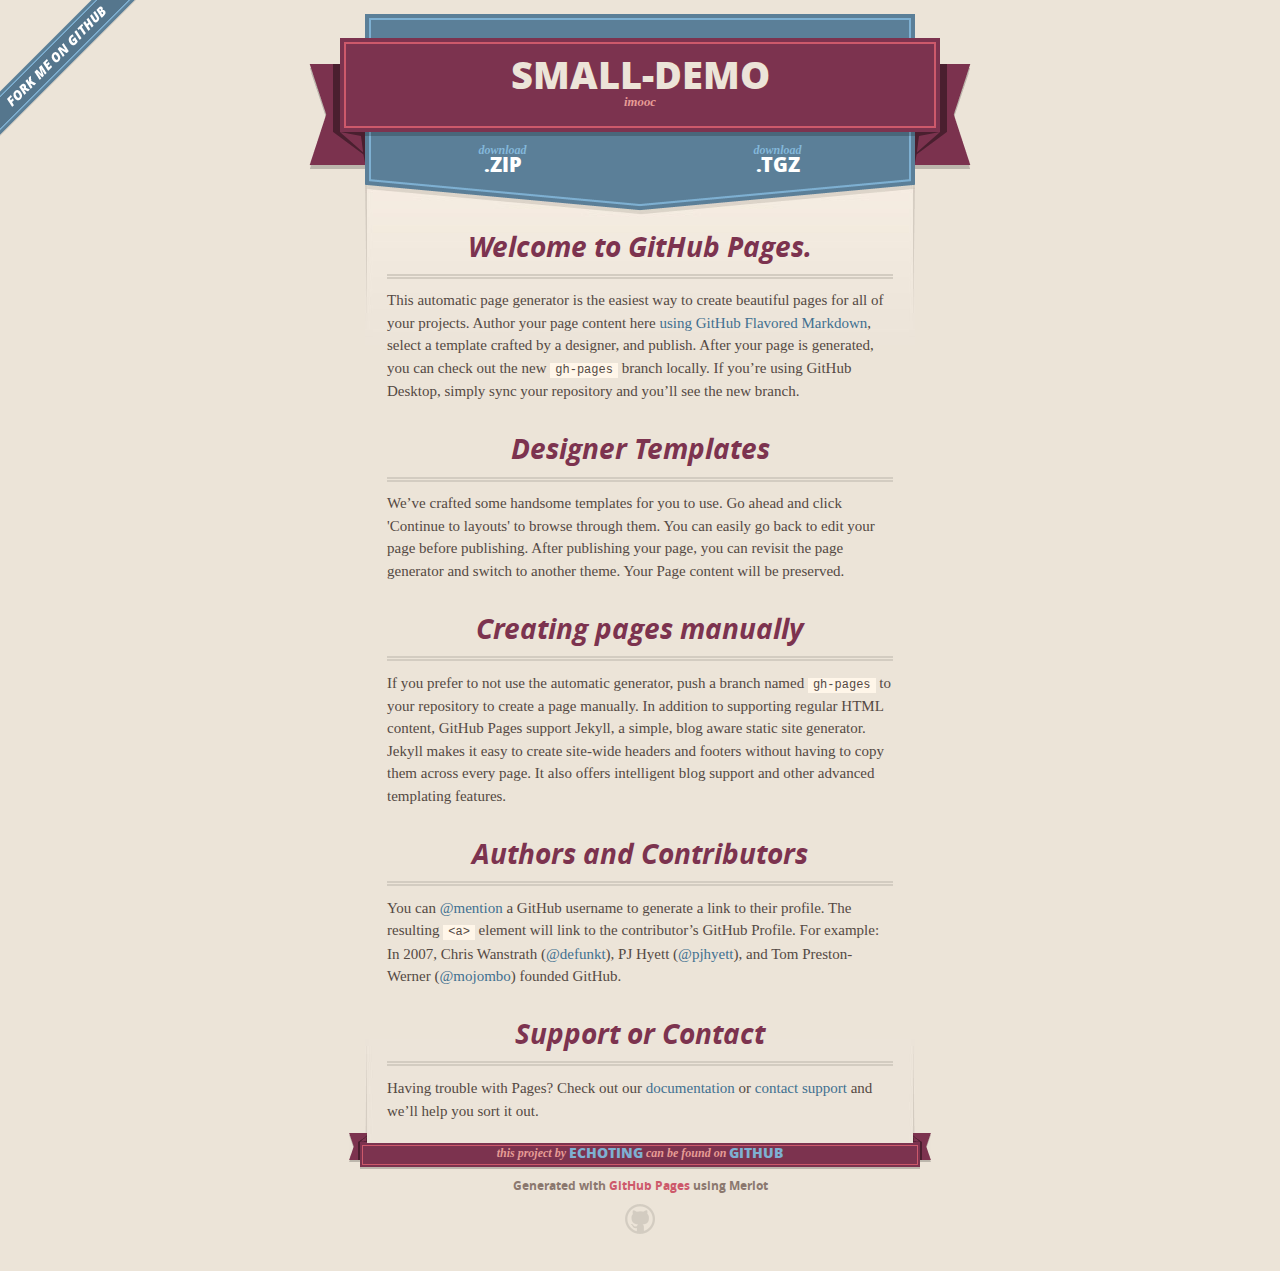
==== index.html @ fe9b9dc7 "Create gh-pages branch via GitHub" ====
<!DOCTYPE html>
<html>
  <head>
    <meta charset='utf-8'>
    <meta http-equiv="X-UA-Compatible" content="chrome=1">
    <meta name="viewport" content="width=640">

    <link rel="stylesheet" href="stylesheets/core.css" media="screen">
    <link rel="stylesheet" href="stylesheets/mobile.css" media="handheld, only screen and (max-device-width:640px)">
    <link rel="stylesheet" href="stylesheets/github-light.css">

    <script type="text/javascript" src="javascripts/modernizr.js"></script>
    <script type="text/javascript" src="https://ajax.googleapis.com/ajax/libs/jquery/1.7.1/jquery.min.js"></script>
    <script type="text/javascript" src="javascripts/headsmart.min.js"></script>
    <script type="text/javascript">
      $(document).ready(function () {
        $('#main_content').headsmart()
      })
    </script>
    <title>Small-demo by Echoting</title>
  </head>

  <body>
    <a id="forkme_banner" href="https://github.com/Echoting/small-demo">View on GitHub</a>
    <div class="shell">

      <header>
        <span class="ribbon-outer">
          <span class="ribbon-inner">
            <h1>Small-demo</h1>
            <h2>imooc</h2>
          </span>
          <span class="left-tail"></span>
          <span class="right-tail"></span>
        </span>
      </header>

      <section id="downloads">
        <span class="inner">
          <a href="https://github.com/Echoting/small-demo/zipball/master" class="zip"><em>download</em> .ZIP</a><a href="https://github.com/Echoting/small-demo/tarball/master" class="tgz"><em>download</em> .TGZ</a>
        </span>
      </section>


      <span class="banner-fix"></span>


      <section id="main_content">
        <h3>
<a id="welcome-to-github-pages" class="anchor" href="#welcome-to-github-pages" aria-hidden="true"><span aria-hidden="true" class="octicon octicon-link"></span></a>Welcome to GitHub Pages.</h3>

<p>This automatic page generator is the easiest way to create beautiful pages for all of your projects. Author your page content here <a href="https://guides.github.com/features/mastering-markdown/">using GitHub Flavored Markdown</a>, select a template crafted by a designer, and publish. After your page is generated, you can check out the new <code>gh-pages</code> branch locally. If you’re using GitHub Desktop, simply sync your repository and you’ll see the new branch.</p>

<h3>
<a id="designer-templates" class="anchor" href="#designer-templates" aria-hidden="true"><span aria-hidden="true" class="octicon octicon-link"></span></a>Designer Templates</h3>

<p>We’ve crafted some handsome templates for you to use. Go ahead and click 'Continue to layouts' to browse through them. You can easily go back to edit your page before publishing. After publishing your page, you can revisit the page generator and switch to another theme. Your Page content will be preserved.</p>

<h3>
<a id="creating-pages-manually" class="anchor" href="#creating-pages-manually" aria-hidden="true"><span aria-hidden="true" class="octicon octicon-link"></span></a>Creating pages manually</h3>

<p>If you prefer to not use the automatic generator, push a branch named <code>gh-pages</code> to your repository to create a page manually. In addition to supporting regular HTML content, GitHub Pages support Jekyll, a simple, blog aware static site generator. Jekyll makes it easy to create site-wide headers and footers without having to copy them across every page. It also offers intelligent blog support and other advanced templating features.</p>

<h3>
<a id="authors-and-contributors" class="anchor" href="#authors-and-contributors" aria-hidden="true"><span aria-hidden="true" class="octicon octicon-link"></span></a>Authors and Contributors</h3>

<p>You can <a href="https://help.github.com/articles/basic-writing-and-formatting-syntax/#mentioning-users-and-teams" class="user-mention">@mention</a> a GitHub username to generate a link to their profile. The resulting <code>&lt;a&gt;</code> element will link to the contributor’s GitHub Profile. For example: In 2007, Chris Wanstrath (<a href="https://github.com/defunkt" class="user-mention">@defunkt</a>), PJ Hyett (<a href="https://github.com/pjhyett" class="user-mention">@pjhyett</a>), and Tom Preston-Werner (<a href="https://github.com/mojombo" class="user-mention">@mojombo</a>) founded GitHub.</p>

<h3>
<a id="support-or-contact" class="anchor" href="#support-or-contact" aria-hidden="true"><span aria-hidden="true" class="octicon octicon-link"></span></a>Support or Contact</h3>

<p>Having trouble with Pages? Check out our <a href="https://help.github.com/pages">documentation</a> or <a href="https://github.com/contact">contact support</a> and we’ll help you sort it out.</p>
      </section>

      <footer>
        <span class="ribbon-outer">
          <span class="ribbon-inner">
            <p>this project by <a href="https://github.com/Echoting">Echoting</a> can be found on <a href="https://github.com/Echoting/small-demo">GitHub</a></p>
          </span>
          <span class="left-tail"></span>
          <span class="right-tail"></span>
        </span>
        <p>Generated with <a href="https://pages.github.com">GitHub Pages</a> using Merlot</p>
        <span class="octocat"></span>
      </footer>

    </div>

    
  </body>
</html>
---- stylesheets/core.css ----
@import url("screen.css");
@import url("non-screen.css") handheld;
@import url("non-screen.css") only screen and (max-device-width:640px);
---- stylesheets/mobile.css ----
/* Generated by Font Squirrel (http://www.fontsquirrel.com) on February 9, 2012 */


@font-face {
  font-family: 'Open Sans';
  src: url('../fonts/opensans-regular-webfont.eot');
  src: url('../fonts/opensans-regular-webfont.eot?#iefix') format('embedded-opentype'),
       url('../fonts/opensans-regular-webfont.woff') format('woff'),
       url('../fonts/opensans-regular-webfont.ttf') format('truetype'),
       url('../fonts/opensans-regular-webfont.svg#OpenSansRegular') format('svg');
  font-weight: normal;
  font-style: normal;
}

@font-face {
  font-family: 'Open Sans';
  src: url('../fonts/opensans-italic-webfont.eot');
  src: url('../fonts/opensans-italic-webfont.eot?#iefix') format('embedded-opentype'),
       url('../fonts/opensans-italic-webfont.woff') format('woff'),
       url('../fonts/opensans-italic-webfont.ttf') format('truetype'),
       url('../fonts/opensans-italic-webfont.svg#OpenSansItalic') format('svg');
  font-weight: normal;
  font-style: italic;
}

@font-face {
  font-family: 'Open Sans';
  src: url('../fonts/opensans-bold-webfont.eot');
  src: url('../fonts/opensans-bold-webfont.eot?#iefix') format('embedded-opentype'),
       url('../fonts/opensans-bold-webfont.woff') format('woff'),
       url('../fonts/opensans-bold-webfont.ttf') format('truetype'),
       url('../fonts/opensans-bold-webfont.svg#OpenSansBold') format('svg');
  font-weight: bold;
  font-style: normal;
}

@font-face {
  font-family: 'Open Sans';
  src: url('../fonts/opensans-bolditalic-webfont.eot');
  src: url('../fonts/opensans-bolditalic-webfont.eot?#iefix') format('embedded-opentype'),
       url('../fonts/opensans-bolditalic-webfont.woff') format('woff'),
       url('../fonts/opensans-bolditalic-webfont.ttf') format('truetype'),
       url('../fonts/opensans-bolditalic-webfont.svg#OpenSansBoldItalic') format('svg');
  font-weight: bold;
  font-style: italic;
}

@font-face {
  font-family: 'Open Sans';
  src: url('../fonts/opensans-extrabold-webfont.eot');
  src: url('../fonts/opensans-extrabold-webfont.eot?#iefix') format('embedded-opentype'),
       url('../fonts/opensans-extrabold-webfont.woff') format('woff'),
       url('../fonts/opensans-extrabold-webfont.ttf') format('truetype'),
       url('../fonts/opensans-extrabold-webfont.svg#OpenSansExtrabold') format('svg');
  font-weight: bolder;
  font-style: normal;
}


/* http://meyerweb.com/eric/tools/css/reset/ 
   v2.0 | 20110126
   License: none (public domain)
*/

html, body, div, span, applet, object, iframe,
h1, h2, h3, h4, h5, h6, p, blockquote, pre,
a, abbr, acronym, address, big, cite, code,
del, dfn, em, img, ins, kbd, q, s, samp,
small, strike, strong, sub, sup, tt, var,
b, u, i, center,
dl, dt, dd, ol, ul, li,
fieldset, form, label, legend,
table, caption, tbody, tfoot, thead, tr, th, td,
article, aside, canvas, details, embed, 
figure, figcaption, footer, header, hgroup, 
menu, nav, output, ruby, section, summary,
time, mark, audio, video {
  margin: 0;
  padding: 0;
  border: 0;
  font-size: 100%;
  font: inherit;
  vertical-align: baseline;
}
/* HTML5 display-role reset for older browsers */
article, aside, details, figcaption, figure, 
footer, header, hgroup, menu, nav, section {
  display: block;
}
body {
  line-height: 1;
}
ol, ul {
  list-style: none;
}
blockquote, q {
  quotes: none;
}
blockquote:before, blockquote:after,
q:before, q:after {
  content: '';
  content: none;
}
table {
  border-collapse: collapse;
  border-spacing: 0;
}

header, footer, section {
  display: block;
  position: relative;
}

/* STYLES */

div.shell {
  display: block;
  width: 640px;
  margin: 0 auto;
}

a#forkme_banner {
  display: none;
}

/* header */

header {
  position: relative;
  z-index: 2;
  margin: 0;
  max-width: 640px;
  top: 51px;
}

header span.ribbon-inner {
  position: relative;
  display: block;
  background-color: #cd596b;
  border: 8px solid #7c334f;
  padding: 6px;
  z-index: 1;
}

header span.left-tail, header span.right-tail {
  position: relative;
  display: block;
  width: 19px;
  height: 10px;
  background: transparent url(../images/ribbon-tail-sprite-2x.png) 0 0 no-repeat;
  position: absolute;
  bottom: -10px;
  z-index: 0;
}

header span.left-tail {
  background-position: 0 0;
  left: 0;
}

header span.right-tail {
  background-position: -19px 0;
  right: 0;
}

header h1 {
  background-color: #7c334f;
  font-size: 2em;
  font-weight: bolder;
  font-style: normal;
  text-transform: uppercase;
  color: #ece4d8;
  text-align: center;
  line-height:1;  
  padding: 14px 20px 0;
}

header h2 {
  background-color: #7c334f;
  font: bold italic .85em/1.5 Georgia, Times, “Times New Roman”, serif;
  color: #e69b95;
  padding-bottom: 14px;
  margin-top: -3px;
  text-align: center;
}

section#downloads {
  position: relative;
  display: block;
  height: 171px;
  width: 602px;
  padding-bottom: 150px;
  margin: 51px auto -250px;
  z-index: 1;
  background: transparent url(../images/shield.png) center 0 no-repeat;
}

section#downloads a {
  display: none;
}

span.banner-fix {
  background: transparent url(../images/shield-fallback.png) center top no-repeat;
  display: block;
  height: 31px;
  position: absolute;
  width: 640px;
  top: 20px;

}

section#main_content {
  z-index: 2;
  padding: 20px 40px 0;
  min-height:185px;
}

/* footer */

footer {
  background: none;
  padding-top: 104px;
  margin: -94px auto 40px;
  max-width:640px;
  text-align: center;
}

footer span.ribbon-outer {
  display: block;
  position: relative;
  border-bottom: 2px solid #bdb6ad;
}

footer span.ribbon-inner {
  position: relative;
  display: block;
  background-color: #cd596b;
  border: 8px solid #7c334f;
  padding: 6px;
  z-index: 1;
}

footer p {
  font-family: 'Open Sans', sans-serif;
  font-weight: bold;
  font-size: .6em;
  color: #8b786f;
}

footer a {
  color: #cd596b;
}

footer span.ribbon-inner p {
  background-color: #7c334f;
  margin: 0;
  color: #e69b95;
  font: bold italic 22px/1 Georgia, Times, “Times New Roman”, serif;
  height: auto;
  line-height: 1.1;
  padding: 20px 0px 10px;
}

footer span.ribbon-inner a {
  display: block;
  position: relative;
  bottom: 0;
  color: #7eb0d2;
  font-family: 'Open Sans', sans-serif;
  text-transform: uppercase;
  font-style: normal;
  font-weight: bolder;
  font-size: 38px;
  padding-bottom: 10px;
}

footer span.ribbon-inner a:hover {
  color: #7eb0d2;
}

footer span.left-tail, footer span.right-tail {
  position: relative;
  display: block;
  width: 23px;
  height: 126px;
  background: transparent url(../images/small-ribbon-tail-sprite-2x.png) 0 0 no-repeat;
  position: absolute;
  top: -126px;
  z-index: 0;
}

footer span.left-tail {
  background-position: 0 0;
  left: 0;
}

footer span.right-tail {
  background-position: -23px 0;
  right: 0;
}

footer span.octocat {
  background: transparent url(../images/octocat-2x.png) 0 0 no-repeat;
  display: block;
  width: 60px;
  height: 60px;
  margin: 20px auto 0;}

/* content */

body {
  background: #ece4d8;
  font: normal normal 30px/1.5 Georgia, Palatino,” Palatino Linotype”, Times, “Times New Roman”, serif;
  color: #544943;
  -webkit-font-smoothing: antialiased;
}

a, a:hover {
  color: #417090;
}

a {
  text-decoration: none;
}

a:hover {
  text-decoration: underline;
}

h1,h2,h3,h4,h5,h6 {
  font-family: 'Open Sans', sans-serif;
  font-weight: bold;
}

p {
  margin: .7em 0 0;
}

strong {
  font-weight: bold;
}

em {
  font-style: italic;
}

ol {
  margin: .7em 0;
  list-style-type: decimal;
  padding-left: 1.35em;
}

ul {
  margin: .7em 0;
  padding-left: 1.35em;
}

ul li {
  padding-left: 20px;
  background: transparent url(../images/chevron-2x.png) left 15px no-repeat;
}

blockquote {
  font-family: 'Open Sans', sans-serif;
  margin: 20px 0;
  color: #8b786f;
  padding-left: 1.35em;
  background: transparent url('../images/blockquote-gfx-2x.png') 0 8px no-repeat;
}

img {
  -webkit-box-shadow: 0px 4px 0px #bdb6ad;
  -moz-box-shadow: 0px 4px 0px #bdb6ad;
  box-shadow: 0px 4px 0px #bdb6ad;
  border: 4px solid #fff6e9;
  max-width: 556px;
}

hr {
  border: none;
  outline: none;
  height: 42px;
  background: transparent url('../images/hr-2x.jpg') center center repeat-x;
  margin: 0 0 20px;
}

code {
  background: #fff6e9;
  font: normal normal .9em/1.7 "Lucida Sans Typewriter", "Lucida Console", Monaco, "Bitstream Vera Sans Mono", monospace;
  padding: 0 5px 1px;
}

pre {
  margin: 10px 0 20px;
  padding: .7em;
  background: #fff6e9;
  border-bottom: 4px solid #bdb6ad;
  font: normal normal .9em/1.7 "Lucida Sans Typewriter", "Lucida Console", Monaco, "Bitstream Vera Sans Mono", monospace;
  overflow: auto;
}

table {
  background: #fff6e9;
  display: table;
  width: 100%;
  border-collapse: separate;
  border-bottom: 4px solid #bdb6ad;
  margin: 10px 0;
}

tr {
  display: table-row;
}

th {
  display: table-cell;
  padding: 2px 10px;
  border: solid #ece4d8;
  border-width: 0 4px 4px 0;
  color: #cd596b;
  font-family: 'Open Sans', sans-serif;
  font-weight: bold;
  font-size: .85em;
}

td {
  display: table-cell;
  padding: 0 .7em;
  border: solid #ece4d8;
  border-width: 0 4px 4px 0;
}

td:last-child, th:last-child {
  border-right: none;
}

tr:last-child td {
  border-bottom: none;
}

dl {
  margin: .7em 0 20px;
}

dt {
  font-family: 'Open Sans', sans-serif;
  font-weight: bold;
}

dd {
  padding-left: 1.35em;
}

dd p:first-child {
  margin-top: 0;
}

/* Content based headers */

#main_content > .header-level-1:first-child,
#main_content > .header-level-2:first-child,
#main_content > .header-level-3:first-child,
#main_content > .header-level-4:first-child,
#main_content > .header-level-5:first-child,
#main_content > .header-level-6:first-child {
  margin-top: 0;
}

.header-level-1 {
  font-size: 1.85em;
  border-bottom: .2em double #d3ccc1;
  color: #7c334f;
  text-align: center;
  font-style: italic;
  margin: 1.1em 0 .38em;
  line-height: 1.2;
  padding-bottom: 10px
}

.header-level-2 {
  font-size: 1.58em;
  color: #7c334f;
  margin: .95em 0 .5em;
  border-bottom: .1em solid #D3CCC1;
  line-height: 1.2;
  padding-bottom: 10px
}

.header-level-3 {
  margin: 20px 0 10px;
  font-size: 1.45em;
}

.header-level-4 {
  margin: .6em 0;
  font-size: 1.2em;
  color: #cd596b;
}

.header-level-5 {
  margin: .7em 0;
  font-size: 1em;
  color: #8b786f;
}

.header-level-6 {
  margin: .8em 0;
  font-size: .85em;
  font-style: italic;
}
---- stylesheets/github-light.css ----
/*
The MIT License (MIT)

Copyright (c) 2015 GitHub, Inc.

Permission is hereby granted, free of charge, to any person obtaining a copy
of this software and associated documentation files (the "Software"), to deal
in the Software without restriction, including without limitation the rights
to use, copy, modify, merge, publish, distribute, sublicense, and/or sell
copies of the Software, and to permit persons to whom the Software is
furnished to do so, subject to the following conditions:

The above copyright notice and this permission notice shall be included in all
copies or substantial portions of the Software.

THE SOFTWARE IS PROVIDED "AS IS", WITHOUT WARRANTY OF ANY KIND, EXPRESS OR
IMPLIED, INCLUDING BUT NOT LIMITED TO THE WARRANTIES OF MERCHANTABILITY,
FITNESS FOR A PARTICULAR PURPOSE AND NONINFRINGEMENT. IN NO EVENT SHALL THE
AUTHORS OR COPYRIGHT HOLDERS BE LIABLE FOR ANY CLAIM, DAMAGES OR OTHER
LIABILITY, WHETHER IN AN ACTION OF CONTRACT, TORT OR OTHERWISE, ARISING FROM,
OUT OF OR IN CONNECTION WITH THE SOFTWARE OR THE USE OR OTHER DEALINGS IN THE
SOFTWARE.

*/

.pl-c /* comment */ {
  color: #969896;
}

.pl-c1      /* constant, markup.raw, meta.diff.header, meta.module-reference, meta.property-name, support, support.constant, support.variable, variable.other.constant */,
.pl-s .pl-v /* string variable */ {
  color: #0086b3;
}

.pl-e  /* entity */,
.pl-en /* entity.name */ {
  color: #795da3;
}

.pl-s .pl-s1 /* string source */,
.pl-smi      /* storage.modifier.import, storage.modifier.package, storage.type.java, variable.other, variable.parameter.function */ {
  color: #333;
}

.pl-ent /* entity.name.tag */ {
  color: #63a35c;
}

.pl-k /* keyword, storage, storage.type */ {
  color: #a71d5d;
}

.pl-pds              /* punctuation.definition.string, string.regexp.character-class */,
.pl-s                /* string */,
.pl-s .pl-pse .pl-s1 /* string punctuation.section.embedded source */,
.pl-sr               /* string.regexp */,
.pl-sr .pl-cce       /* string.regexp constant.character.escape */,
.pl-sr .pl-sra       /* string.regexp string.regexp.arbitrary-repitition */,
.pl-sr .pl-sre       /* string.regexp source.ruby.embedded */ {
  color: #183691;
}

.pl-v /* variable */ {
  color: #ed6a43;
}

.pl-id /* invalid.deprecated */ {
  color: #b52a1d;
}

.pl-ii /* invalid.illegal */ {
  background-color: #b52a1d;
  color: #f8f8f8;
}

.pl-sr .pl-cce /* string.regexp constant.character.escape */ {
  color: #63a35c;
  font-weight: bold;
}

.pl-ml /* markup.list */ {
  color: #693a17;
}

.pl-mh        /* markup.heading */,
.pl-mh .pl-en /* markup.heading entity.name */,
.pl-ms        /* meta.separator */ {
  color: #1d3e81;
  font-weight: bold;
}

.pl-mq /* markup.quote */ {
  color: #008080;
}

.pl-mi /* markup.italic */ {
  color: #333;
  font-style: italic;
}

.pl-mb /* markup.bold */ {
  color: #333;
  font-weight: bold;
}

.pl-md /* markup.deleted, meta.diff.header.from-file */ {
  background-color: #ffecec;
  color: #bd2c00;
}

.pl-mi1 /* markup.inserted, meta.diff.header.to-file */ {
  background-color: #eaffea;
  color: #55a532;
}

.pl-mdr /* meta.diff.range */ {
  color: #795da3;
  font-weight: bold;
}

.pl-mo /* meta.output */ {
  color: #1d3e81;
}
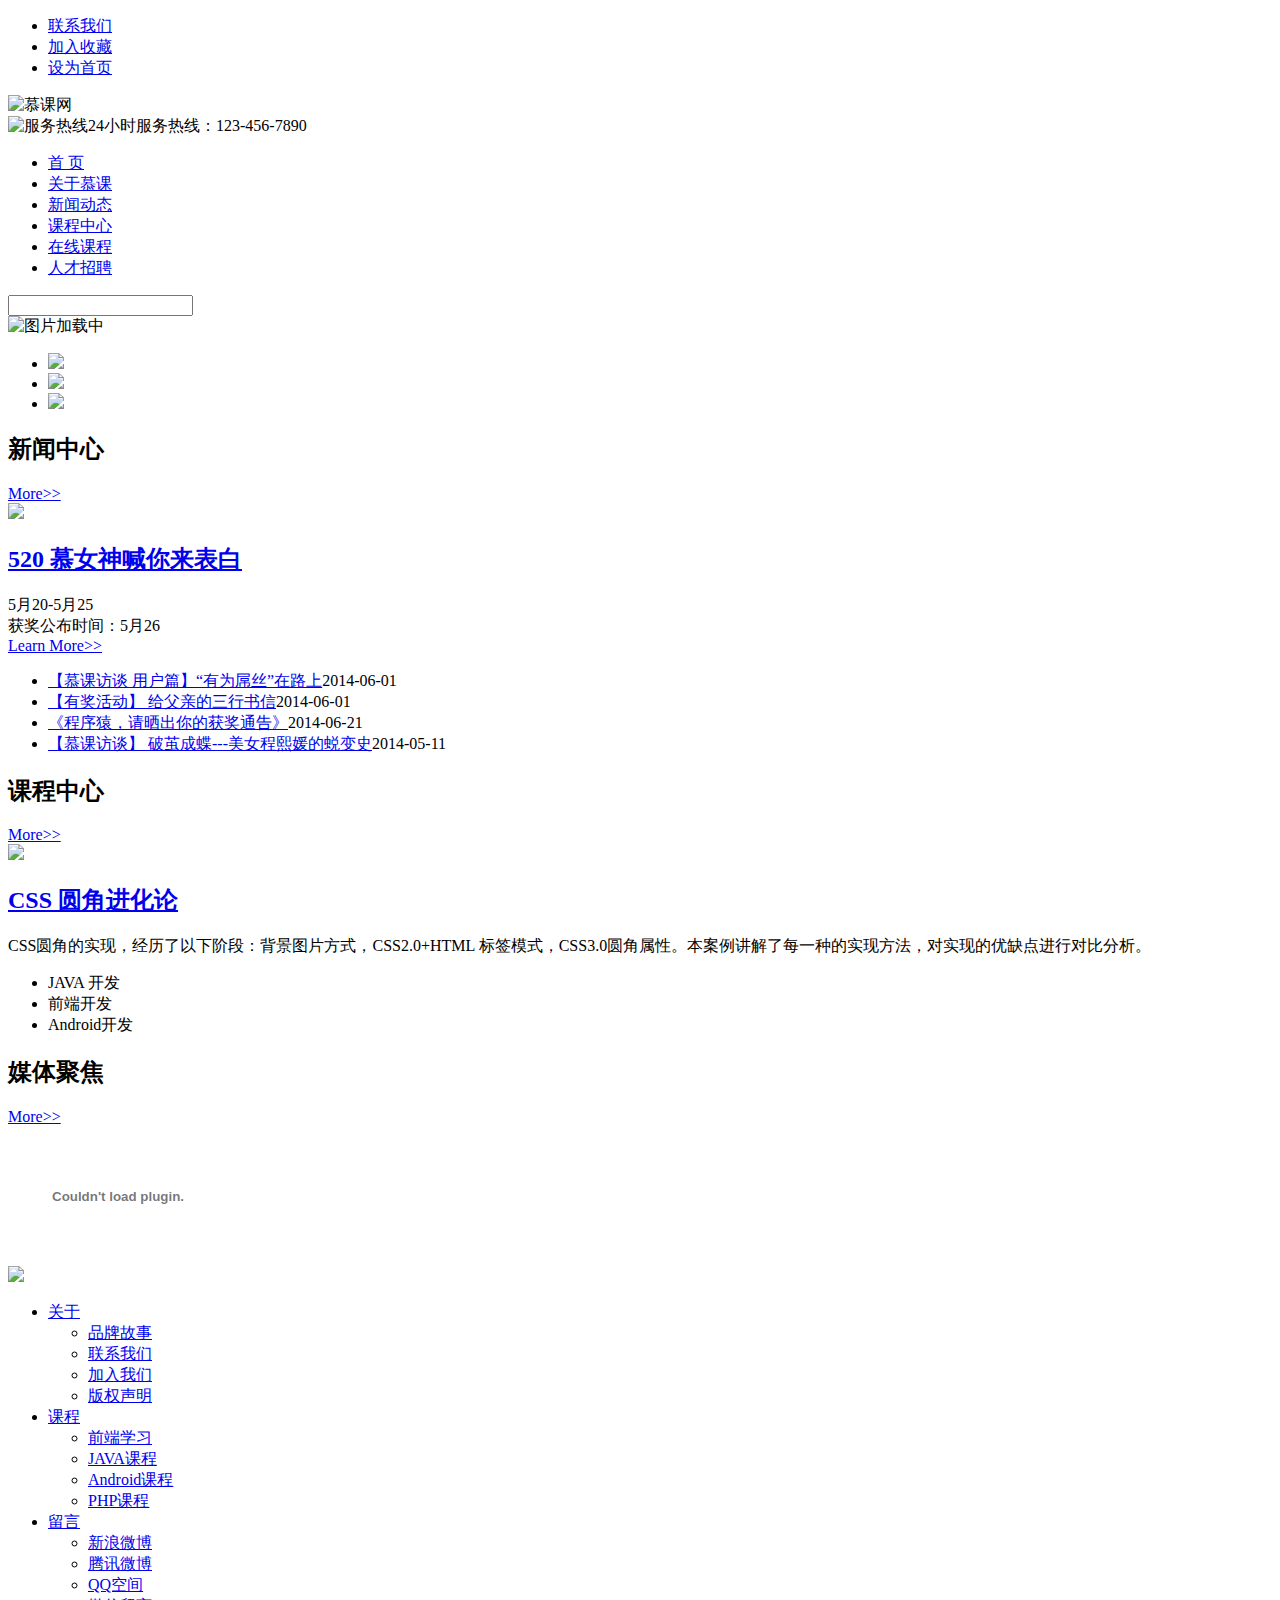
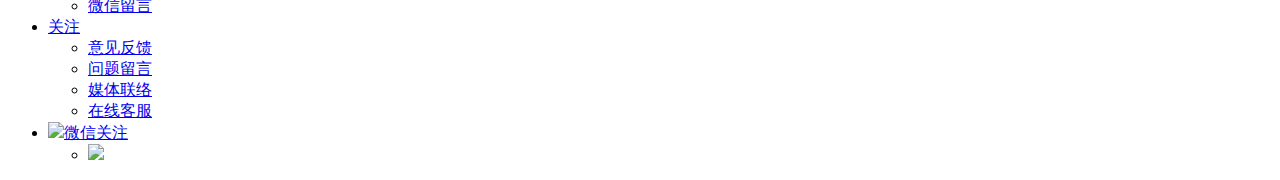
==== commit 4f835ab6: "我的demo" ====
--- a/index.html
+++ b/index.html
@@ -1,91 +1,175 @@
 <!DOCTYPE html>
 <html>
-  <head>
-    <meta charset='utf-8'>
-    <meta http-equiv="X-UA-Compatible" content="chrome=1">
-    <meta name="viewport" content="width=640">
+<head>
+	<title>企业网站</title>
+	<meta charset="utf-8" />
+	<link rel="stylesheet" type="text/css" href="css/main.css">
+	<script src="js/setHomeSetFav.js" type="text/javascript" charset="gb2312"></script>
+	<script src="js/myfocus-2.0.1.min.js" type="text/javascript"></script>
+	<script src="js/mf-pattern/mF_fancy.js" type="text/javascript"></script>
+	<link rel="stylesheet" type="text/css" href="js/mf-pattern/mF_fancy.css">
+	<script type="text/javascript">
+		myFocus.set({id:'pic_box'})
+	</script>
+</head>
+<body>
+<div class='top'>
+     <div class="top_content">
+     	<ul>
+     		<li><a href="#">联系我们</a></li>
+     		<li><a href="#" onclick="AddFavorite(window.lacation,document.title)">加入收藏</a></li>
+     		<li><a href="#" onclick="SetHome(window.lacation)">设为首页</a></li>
+     	</ul>
+     </div>
+</div><!-- top 结束 -->
 
-    <link rel="stylesheet" href="stylesheets/core.css" media="screen">
-    <link rel="stylesheet" href="stylesheets/mobile.css" media="handheld, only screen and (max-device-width:640px)">
-    <link rel="stylesheet" href="stylesheets/github-light.css">
+<div class="wrap">
+	<div class="logo">
+		<div class="logo_left">
+			<img src="images/logo.jpg" alt="慕课网"/>
+		</div>
+		<div class="logo_right">
+			<img src="images/tel.jpg" alt="服务热线">24小时服务热线：<span class="tel">123-456-7890</span>
+		</div>
+	</div> <!-- logo结束 -->
 
-    <script type="text/javascript" src="javascripts/modernizr.js"></script>
-    <script type="text/javascript" src="https://ajax.googleapis.com/ajax/libs/jquery/1.7.1/jquery.min.js"></script>
-    <script type="text/javascript" src="javascripts/headsmart.min.js"></script>
-    <script type="text/javascript">
-      $(document).ready(function () {
-        $('#main_content').headsmart()
-      })
-    </script>
-    <title>Small-demo by Echoting</title>
-  </head>
+    <div class="nav">
+    	<div class="nav_left">
+    		
+    	</div>
+    	<div class="nav_mid">
+    		<div class="nav_mid_left">
+    			<ul>
+    				<li><a href="index.html">首    页</a></li>
+    				<li><a href="list.html">关于慕课</a></li>
+    				<li><a href="list.html">新闻动态</a></li>
+    				<li><a href="list.html">课程中心</a></li>
+    				<li><a href="list.html">在线课程</a></li>
+    				<li><a href="list.html">人才招聘</a></li>
+    			</ul>
+    		</div>
+    		<div class="nav_mid_right">
+    			<form action="" method="post">
+    				<input type="test" class="search_text" />
+    			</form>
+    		</div>
+    	</div>
+    	<div class="nav_right"></div>
+    </div><!-- nav结束 -->
 
-  <body>
-    <a id="forkme_banner" href="https://github.com/Echoting/small-demo">View on GitHub</a>
-    <div class="shell">
+    <div class="ad" id="pic_box">
+        <div class="loading"><img src="images/loading.gif" alt="图片加载中"></div>
+        <div class="pic">  <!-- myfocus插件必须用一个类名为pic的div包裹图片 -->
+    	    <ul>
+    		    <li><img src="images/ad2.jpg" ></li>
+    		    <li><img src="images/ad3.jpg" ></li>
+    		    <li><img src="images/ad4.jpg" ></li>
+    	    </ul>
+        </div>
+    </div>
 
-      <header>
-        <span class="ribbon-outer">
-          <span class="ribbon-inner">
-            <h1>Small-demo</h1>
-            <h2>imooc</h2>
-          </span>
-          <span class="left-tail"></span>
-          <span class="right-tail"></span>
-        </span>
-      </header>
+    <div class="main">
+    	<div class="news">
+    		<div class="title">
+    			<h2 class="title_left">新闻中心</h2><span class="title_right"><a href="news.html">More&gt&gt</a></span>
+    		</div>
+    		<div class="pic_news">
+    			<img src="images/news.jpg"><h2><a href="news.html">520 慕女神喊你来表白</a></h2>
+    			<p>
+    				5月20-5月25<br/>获奖公布时间：5月26<br/><a href="news.html">Learn More&gt&gt</a>
+    			</p>
+    		</div>
+    		<div class="news_list">
+    			<ul>
+    				<li><a href="news.html">【慕课访谈 用户篇】“有为屌丝”在路上</a><span>2014-06-01</span></li>
+    				<li><a href="news.html">【有奖活动】 给父亲的三行书信</a><span>2014-06-01</span></li>
+    				<li><a href="news.html">《程序猿，请晒出你的获奖通告》</a><span>2014-06-21</span></li>
+    				<li><a href="news.html">【慕课访谈】 破茧成蝶---美女程熙媛的蜕变史</a><span>2014-05-11</span></li>
+    			</ul>
+    		</div>
+    	</div>
+    	<div class="course">
+    		<div class="title">
+    			<h2 class="title_left">课程中心</h2><span class="title_right"><a href="news.html">More&gt&gt</a></span>
+    		</div>
+    		<div class="course_pic">
+    			<img src="images/css.jpg"><h2><a href="news.html">CSS 圆角进化论</a></h2>
+    			<p>
+    				CSS圆角的实现，经历了以下阶段：背景图片方式，CSS2.0+HTML 标签模式，CSS3.0圆角属性。本案例讲解了每一种的实现方法，对实现的优缺点进行对比分析。
+    			</p>
+    		</div>
+    		<div class="course_type">
+    			<ul>
+    				<li>JAVA 开发</li>
+    				<li>前端开发</li>
+    				<li>Android开发</li>
+    			</ul>
+    		</div>
+    	</div>
+    	<div class="sidebar">
+    		<div class="vedio">
+    			<div class="title">
+    			    <h2 class="title_left">媒体聚焦</h2><span class="title_right"><a href="news.html">More&gt&gt</a></span>
+    			</div>
+    			<div class="vedio_content">
+    				<embed src="http://player.youku.com/player.php/sid/XMTUzODU3NDU1Ng==/v.swf" allowFullScreen="true" quality="high" width="220" height="140" align="middle" allowScriptAccess="always" type="application/x-shockwave-flash">
+    				</embed>
+    			</div>
+    		</div>
+    		<div class="sidebar_ad">
+    			<img src="images/app.jpg" />
+    		</div>
+    	</div>
+    </div>
 
-      <section id="downloads">
-        <span class="inner">
-          <a href="https://github.com/Echoting/small-demo/zipball/master" class="zip"><em>download</em> .ZIP</a><a href="https://github.com/Echoting/small-demo/tarball/master" class="tgz"><em>download</em> .TGZ</a>
-        </span>
-      </section>
+</div><!-- wrap 结束 -->
+
+<div class="copyright">
+	<div class="copyright_content">
+		<ul>
+			<li><a href="#">关于</a>
+			    <ul>
+			    	<li><a href="#">品牌故事</a></li>
+			    	<li><a href="#">联系我们</a></li>
+			    	<li><a href="#">加入我们</a></li>
+			    	<li><a href="#">版权声明</a></li>
+			    </ul>
+			</li>
+			<li><a href="#">课程</a>
+			    <ul>
+			    	<li><a href="#">前端学习</a></li>
+			    	<li><a href="#">JAVA课程</a></li>
+			    	<li><a href="#">Android课程</a></li>
+			    	<li><a href="#">PHP课程</a></li>
+			    </ul>
+			</li>
+			<li><a href="#">留言</a>
+                <ul>
+			    	<li><a href="#">新浪微博</a></li>
+			    	<li><a href="#">腾讯微博</a></li>
+			    	<li><a href="#">QQ空间</a></li>
+			    	<li><a href="#">微信留言</a></li>
+			    </ul>
+			</li>
+			<li><a href="#">关注</a>
+			    <ul>
+			    	<li><a href="#">意见反馈</a></li>
+			    	<li><a href="#">问题留言</a></li>
+			    	<li><a href="#">媒体联络</a></li>
+			    	<li><a href="#">在线客服</a></li>
+			    </ul>
+			</li>
+			<li><a href="#"><img src="images/weixin.png"/>微信关注</a>
+			    <ul>
+			    	<li>
+			    		<img src="images/qrcode.jpg" />
+			    	</li>
+			    </ul>
+			</li>
+		</ul>
+	</div>
+</div>
 
 
-      <span class="banner-fix"></span>
-
-
-      <section id="main_content">
-        <h3>
-<a id="welcome-to-github-pages" class="anchor" href="#welcome-to-github-pages" aria-hidden="true"><span aria-hidden="true" class="octicon octicon-link"></span></a>Welcome to GitHub Pages.</h3>
-
-<p>This automatic page generator is the easiest way to create beautiful pages for all of your projects. Author your page content here <a href="https://guides.github.com/features/mastering-markdown/">using GitHub Flavored Markdown</a>, select a template crafted by a designer, and publish. After your page is generated, you can check out the new <code>gh-pages</code> branch locally. If you’re using GitHub Desktop, simply sync your repository and you’ll see the new branch.</p>
-
-<h3>
-<a id="designer-templates" class="anchor" href="#designer-templates" aria-hidden="true"><span aria-hidden="true" class="octicon octicon-link"></span></a>Designer Templates</h3>
-
-<p>We’ve crafted some handsome templates for you to use. Go ahead and click 'Continue to layouts' to browse through them. You can easily go back to edit your page before publishing. After publishing your page, you can revisit the page generator and switch to another theme. Your Page content will be preserved.</p>
-
-<h3>
-<a id="creating-pages-manually" class="anchor" href="#creating-pages-manually" aria-hidden="true"><span aria-hidden="true" class="octicon octicon-link"></span></a>Creating pages manually</h3>
-
-<p>If you prefer to not use the automatic generator, push a branch named <code>gh-pages</code> to your repository to create a page manually. In addition to supporting regular HTML content, GitHub Pages support Jekyll, a simple, blog aware static site generator. Jekyll makes it easy to create site-wide headers and footers without having to copy them across every page. It also offers intelligent blog support and other advanced templating features.</p>
-
-<h3>
-<a id="authors-and-contributors" class="anchor" href="#authors-and-contributors" aria-hidden="true"><span aria-hidden="true" class="octicon octicon-link"></span></a>Authors and Contributors</h3>
-
-<p>You can <a href="https://help.github.com/articles/basic-writing-and-formatting-syntax/#mentioning-users-and-teams" class="user-mention">@mention</a> a GitHub username to generate a link to their profile. The resulting <code>&lt;a&gt;</code> element will link to the contributor’s GitHub Profile. For example: In 2007, Chris Wanstrath (<a href="https://github.com/defunkt" class="user-mention">@defunkt</a>), PJ Hyett (<a href="https://github.com/pjhyett" class="user-mention">@pjhyett</a>), and Tom Preston-Werner (<a href="https://github.com/mojombo" class="user-mention">@mojombo</a>) founded GitHub.</p>
-
-<h3>
-<a id="support-or-contact" class="anchor" href="#support-or-contact" aria-hidden="true"><span aria-hidden="true" class="octicon octicon-link"></span></a>Support or Contact</h3>
-
-<p>Having trouble with Pages? Check out our <a href="https://help.github.com/pages">documentation</a> or <a href="https://github.com/contact">contact support</a> and we’ll help you sort it out.</p>
-      </section>
-
-      <footer>
-        <span class="ribbon-outer">
-          <span class="ribbon-inner">
-            <p>this project by <a href="https://github.com/Echoting">Echoting</a> can be found on <a href="https://github.com/Echoting/small-demo">GitHub</a></p>
-          </span>
-          <span class="left-tail"></span>
-          <span class="right-tail"></span>
-        </span>
-        <p>Generated with <a href="https://pages.github.com">GitHub Pages</a> using Merlot</p>
-        <span class="octocat"></span>
-      </footer>
-
-    </div>
-
-    
-  </body>
-</html>
+</body>
+</html>